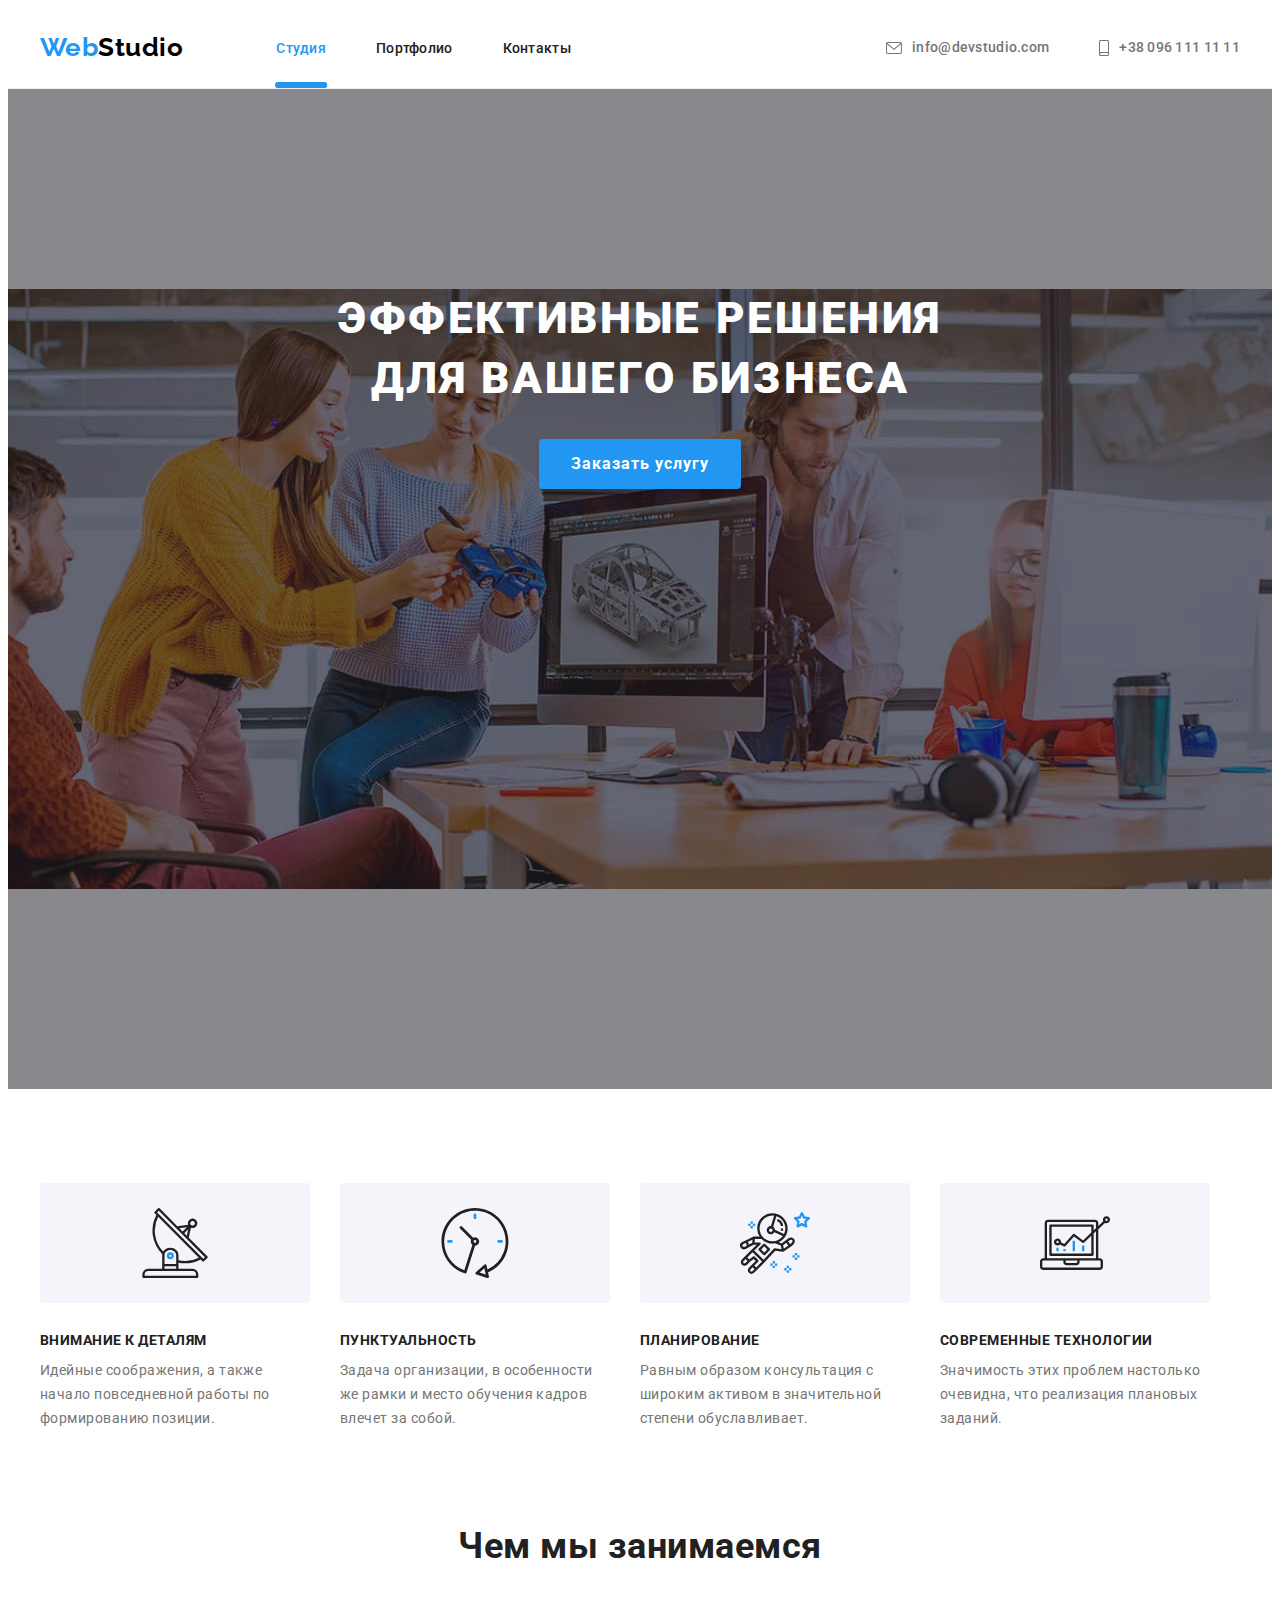
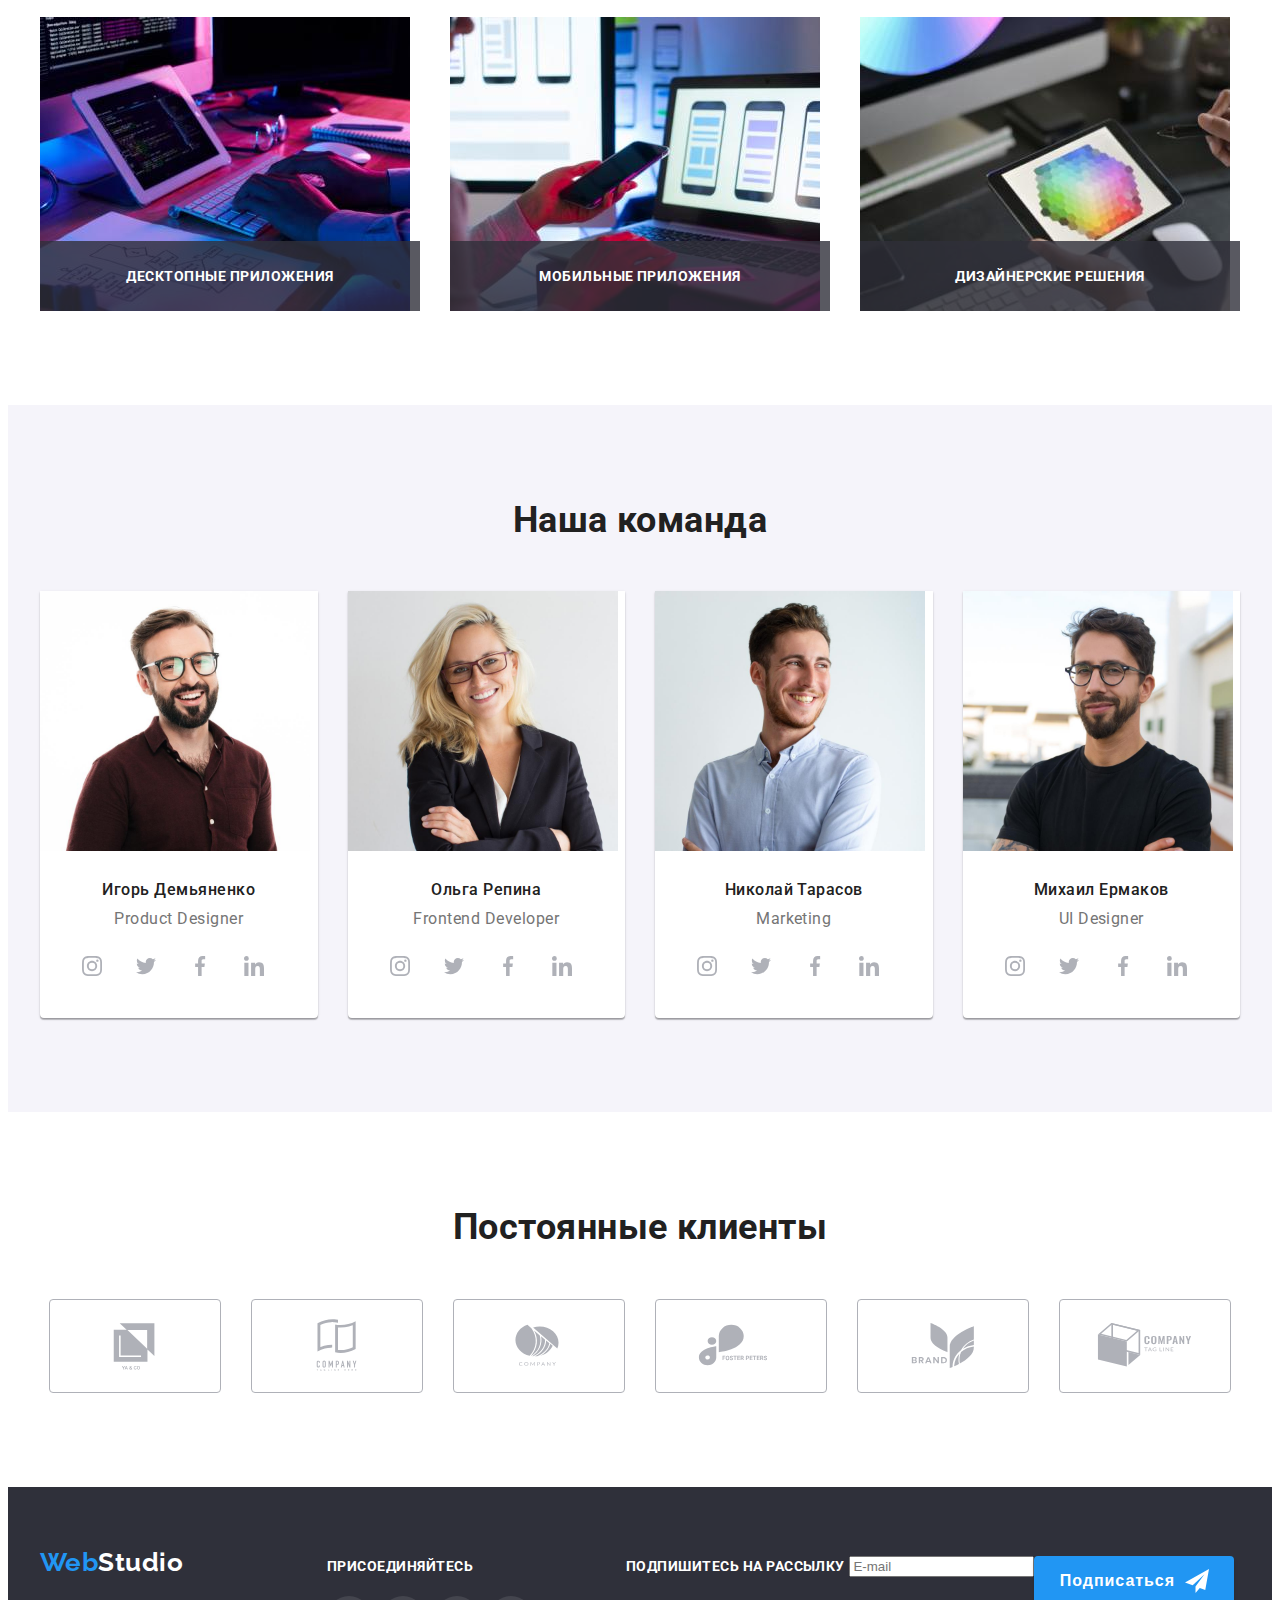
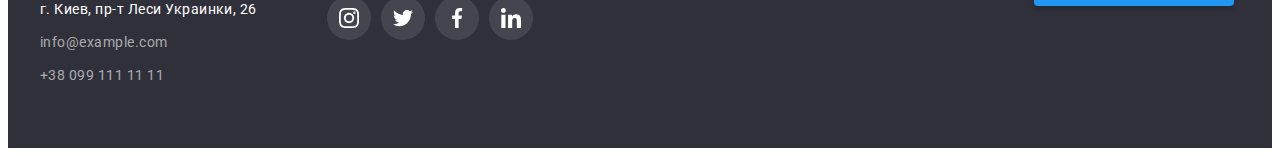
==== index.html @ 96ee3c8e "add mailing form" ====
<!DOCTYPE html>
<html lang="ru">

<head class="hearde">
    <meta charset="UTF-8">
    <meta http-equiv="X-UA-Compatible" content="IE=edge">
    <meta name="viewport" content="width=device-width, initial-scale=1.0">
    <title>WebStudio</title>
    <link rel="preconnect" href="https://fonts.gstatic.com">
    <link href="https://fonts.googleapis.com/css2?family=Raleway:wght@700&family=Roboto:wght@400;500;700;900&display=swap"
          rel="stylesheet">
    <link rel="stylesheet" href="https://cdnjs.cloudflare.com/ajax/libs/modern-normalize/1.0.0/modern-normalize.min.css"
          integrity="sha512-ISS7cAi1PEhQ8jnbJpJZMd29NlhNj4AWYyLOSp2CE/CsHxTCu+r+t0D2yoJudVrd0/8fTVPUVDzY5Tvli75u/g=="
          crossorigin="anonymous" referrerpolicy="no-referrer" />
    <link rel="stylesheet" href="./css/style.css">
</head>

<body>
    <!--Шапка сайта-->
    <header class="header">
      <div class="conteiner nav">
        <a class="logo" href="/">Web<span class="logo-header">Studio</span></a>
        <!--Навигация по сайту-->
        <nav class="navigation">
          <ul class="navigation-list pointkiller">
            <li class="item"><a href="" class="navigation-link active-page">Студия</a></li>
            <li class="item"><a href="./portfolio.html" class="navigation-link">Портфолио</a></li>
            <li class="item"><a href="" class="navigation-link">Контакты</a></li>
          </ul>
        </nav>
        <ul class="contacts pointkiller">
          <li class="item">
            <a class="contacts-link" href="mailto:info@devstudio.com" >
              <svg width="16" height="12" class="icon">
                <use href=./images/icons.svg#icon-envelope></use>
              </svg>
              info@devstudio.com
            </a>
          </li>
          <li class="item">
            <a class="contacts-link" href="tel:+380961111111">
              <svg width="10" height="16" class="icon">
                <use href=./images/icons.svg#icon-smartphone></use>
              </svg>
              +38 096 111 11 11
            </a>
          </li>
        </ul>
      </div>
    </header>
    <!--Контент-->
    <main>
        <!--Секция Герой-->
        <section class="hero">
          <h1 class="hero-title">Эффективные решения <br> для вашего бизнеса</h1>
          <button class="hero-button" type="button" data-modal-open>Заказать услугу</button>
        </section>
        <!--Секция Преимущества-->
        <section class="section">
            <!-- <h2>Наши преимущества</h2> -->
          <div class="conteiner">
            <ul class="feature pointkiller">
              <li class="item ">
                <div class="feature-icon">
                  <svg width="70" height="70">
                    <use href=./images/icons.svg#icon-antenna></use>
                  </svg>
                </div>
                <h3 class="feature-title">Внимание к деталям</h3>
                <p class="feature-description">Идейные соображения, а также начало повседневной работы по формированию позиции.</p>
              </li>
              <li class="item">
                <div class="feature-icon">
                  <svg width="70" height="70">
                    <use href=./images/icons.svg#icon-clock></use>
                  </svg>
                </div>
                <h3 class="feature-title">Пунктуальность</h3>
                <p class="feature-description">Задача организации, в особенности же рамки и место обучения кадров влечет за собой.</p>
              </li>
              <li class="item">
                <div class="feature-icon">
                  <svg width="70" height="70">
                    <use href=./images/icons.svg#icon-astronaut></use>
                  </svg>
                </div>
                <h3 class="feature-title">Планирование</h3>
                <p class="feature-description">Равным образом консультация с широким активом в значительной степени обуславливает.</p>
              </li>
              <li class="item">
                <div class="feature-icon">
                  <svg width="70" height="70">
                    <use href=./images/icons.svg#icon-diagram></use>
                  </svg>
                </div>
                <h3 class="feature-title">Современные технологии</h3>
                <p class="feature-description">Значимость этих проблем настолько очевидна, что реализация плановых заданий.</p>
              </li>
            </ul>
        <!--Секция Чем мы занимаемся-->
            <h2 class="section-title">Чем мы занимаемся</h2>
            <ul class="work pointkiller">
              <li class="item">
                <img class="work-img" src="./images/box1.jpg" alt="Изображение ноутбука с макетами"
                width="370" height="294">
                <p class="work-description">Десктопные приложения</p>
              </li>
              <li class="item">
                <img class="work-img"  src="./images/box2.jpg" alt="Изображение ноутбука с макетами"
                width="370" height="294">
                <p class="work-description">Мобильные приложения</p>
              </li>
              <li class="item">
                <img  class="work-img" src="./images/box3.jpg" alt="Изображение планшета с цветовой диаграммой"
                width="370" height="294">
                <p class="work-description">Дизайнерские решения</p> 
              </li>
            </ul>
          </div>
        </section>
        <!--Секция Наша команда-->
        <section class="section secondary">
          <div class="conteiner">
            <h2 class="section-title">Наша команда</h2>
            <ul class="team pointkiller">
              <li class="card">
                <img class="team-img" src="./images/tm1.jpg" alt="Фото Игоря Демьяненко" width="270" height="260">
                <div class="team-box">
                  <h3 class="team-title">Игорь Демьяненко</h3>
                  <p class="team-description">Product Designer</p>
                  <ul class="team-social pointkiller">
                    <li class="social">
                      <a href="" class="link" >
                        <svg width="20" height="20" class="icon" >
                          <use href=./images/icons.svg#icon-instagram></use>
                        </svg>
                      </a>
                    </li>
                    <li class="social">
                      <a href="" class="link">
                        <svg width="20" height="20" class="icon" >
                          <use href=./images/icons.svg#icon-twitter></use>
                        </svg>
                      </a>
                    </li>
                    <li class="social">
                      <a href="" class="link">
                        <svg width="20" height="20" class="icon" >
                          <use href=./images/icons.svg#icon-facebook></use>
                        </svg>
                      </a>
                    </li>
                    <li class="social">
                      <a href="" class="link">
                        <svg width="20" height="20" class="icon" >
                          <use href=./images/icons.svg#icon-linkedin></use>
                        </svg>
                      </a>
                    </li>
                  </ul>
                </div>
              </li>
              <li class="card">
                <img class="team-img" src="./images/tm2.jpg" alt="Фото Ольги Репиной" width="270" height="260">
                  <div class="team-box">
                    <h3 class="team-title">Ольга Репина</h3>
                    <p class="team-description">Frontend Developer</p>
                    <ul class="team-social pointkiller">
                      <li class="social">
                        <a href="" class="link">
                          <svg width="20" height="20" class="icon">
                            <use href=./images/icons.svg#icon-instagram></use>
                          </svg>
                        </a>
                      </li>
                      <li class="social">
                        <a href="" class="link">
                          <svg width="20" height="20" class="icon">
                            <use href=./images/icons.svg#icon-twitter></use>
                          </svg>
                        </a>
                      </li>
                      <li class="social">
                        <a href="" class="link">
                          <svg width="20" height="20" class="icon">
                            <use href=./images/icons.svg#icon-facebook></use>
                          </svg>
                        </a>
                      </li>
                      <li class="social">
                        <a href="" class="link">
                          <svg width="20" height="20" class="icon">
                            <use href=./images/icons.svg#icon-linkedin></use>
                          </svg>
                        </a>
                      </li>
                    </ul>
                  </div>
              </li>
              <li class="card">
                    <img class="team-img" src="./images/tm3.jpg" alt="Фото Николая Тарасова" width="270" height="260">
                    <div class="team-box">
                      <h3 class="team-title">Николай Тарасов</h3>
                      <p class="team-description">Marketing</p>
                      <ul class="team-social pointkiller">
                        <li class="social">
                          <a href="" class="link">
                            <svg width="20" height="20" class="icon">
                              <use href=./images/icons.svg#icon-instagram></use>
                            </svg>
                          </a>
                        </li>
                        <li class="social">
                          <a href="" class="link">
                            <svg width="20" height="20" class="icon">
                              <use href=./images/icons.svg#icon-twitter></use>
                            </svg>
                          </a>
                        </li>
                        <li class="social">
                          <a href="" class="link">
                            <svg width="20" height="20" class="icon">
                              <use href=./images/icons.svg#icon-facebook></use>
                            </svg>
                          </a>
                        </li>
                        <li class="social">
                            <a href="" class="link">
                              <svg width="20" height="20" class="icon">
                                <use href=./images/icons.svg#icon-linkedin></use>
                              </svg>
                            </a>
                        </li>
                      </ul>
                    </div>
              </li>
              <li class="card">
                        <img class="team-img" src="./images/tm4.jpg" alt="Фото Михаила Ермакова" width="270" height="260">
                        <div class="team-box">
                          <h3 class="team-title">Михаил Ермаков</h3>
                          <p class="team-description">UI Designer</p>
                        <ul class="team-social pointkiller">
                          <li class="social">
                            <a href="" class="link">
                              <svg width="20" height="20" class="icon">
                                <use href=./images/icons.svg#icon-instagram></use>
                              </svg>
                            </a>
                          </li>
                          <li class="social">
                            <a href="" class="link">
                              <svg width="20" height="20" class="icon">
                                <use href=./images/icons.svg#icon-twitter></use>
                              </svg>
                            </a>
                          </li>
                          <li class="social">
                            <a href="" class="link">
                              <svg width="20" height="20" class="icon">
                                <use href=./images/icons.svg#icon-facebook></use>
                              </svg>
                            </a>
                          </li>
                          <li class="social">
                            <a href="" class="link">
                              <svg width="20" height="20" class="icon">
                                <use href=./images/icons.svg#icon-linkedin></use>
                              </svg>
                            </a>
                          </li>
                        </ul>
                    </div>
              </li>
            </ul>
          </div>
        </section>
        <!--Секция Постоянные клиенты-->
        <section class="section" >
          <div class="conteiner">
            <h2 class="section-title">Постоянные клиенты</h2>
              <ul class="clients pointkiller">
                <li class="item">
                  <a href="" class="clients-link">
                    <svg width="106" height="60" class="icon">
                      <use href=./images/icons.svg#icon-Client1></use>
                    </svg>
                  </a>
                </li>
                <li class="item">
                  <a href="" class="clients-link">
                    <svg width="106" height="60" class="icon">
                      <use href=./images/icons.svg#icon-Client2></use>
                    </svg>
                  </a>
                </li>
                <li class="item">
                  <a href="" class="clients-link">
                    <svg width="106" height="60" class="icon">
                      <use href=./images/icons.svg#icon-Client3></use>
                    </svg>
                  </a>
                </li>
                <li class="item">
                  <a href="" class="clients-link">
                    <svg width="106" height="60" class="icon">
                      <use href=./images/icons.svg#icon-Client4></use>
                    </svg>
                  </a>
                </li>
                <li class="item">
                  <a href="" class="clients-link">
                    <svg width="106" height="60" class="icon">
                      <use href=./images/icons.svg#icon-Client5></use>
                    </svg>
                  </a>
                </li>
                <li class="item">
                  <a href="" class="clients-link">
                    <svg width="106" height="60" class="icon">
                      <use href=./images/icons.svg#icon-Client6></use>
                    </svg>
                  </a>
                </li>
              </ul>
          </div>
        </section>
    </main>
    <!--Подвал-->
    <footer class="footer">
      <div class="conteiner box">
        <div class="address-box">
          <a class="logo bottom pointkiller" href="/">Web<span class="logo-footer">Studio</span></a>
          <address class="address">
              <p class="address-text">г. Киев, пр-т Леси Украинки, 26</p>
              <ul class="address-list pointkiller">
                  <li><a href="mailto:info@example.com" class="address-link">info@example.com</a></li>
                  <li><a href="tel:+380991111111" class="address-link">+38 099 111 11 11</a></li>
              </ul>
          </address>
        </div>
        <div class="join-box">
          <h2 class="join">Присоединяйтесь</h2>
          <ul class="join-list pointkiller">
            <li class="join-social">
              <a href="" class="link">
                <svg width="20" height="20" class="icon">
                  <use href=./images/icons.svg#icon-instagram></use>
                </svg>
              </a>
            </li>
            <li class="join-social">
              <a href="" class="link">
                <svg width="20" height="20" class="icon">
                  <use href=./images/icons.svg#icon-twitter></use>
                </svg>
              </a>
            </li>
            <li class="join-social">
              <a href="" class="link">
                <svg width="20" height="20" class="icon">
                  <use href=./images/icons.svg#icon-facebook></use>
                </svg>
              </a>
            </li>
            <li class="join-social">
              <a href="" class="link">
                <svg width="20" height="20" class="icon">
                  <use href=./images/icons.svg#icon-linkedin></use>
                </svg>
              </a>
            </li>
          </ul>
        </div>
        <div class="sign-box">
          <form name="mailing-form">
            <label for="mailing-form" class="sign">Подпишитесь на рассылку</label>
            <input type="email" name="email" placeholder="E-mail" id="mailing-form">
          </form>
          <button class="sign-button" type="submit">
            Подписаться
            <svg width="24" height="24" class="icon">
              <use href=./images/icons.svg#icon-send></use>
            </svg>
          </button>
        </div>
      
      </div>
    </footer>
<!--Модальное окно-->
  <div class="backdrop is-hidden" data-modal>
    <div class="modal">
      <button class="btn-close" type="button" data-modal-close>
        <svg width="18" height="18" class="icon">
          <use href=./images/icons.svg#icon-close></use>
        </svg>
      </button>
      <button class="btn-submit" type="button" data-modal-explosion>
        explosion
      </button>
    </div>67
  </div>
  <script src="./js/modal.js"></script>
</body>
</html>
---- css/style.css ----
:root {
  --primary-text-color: #757575;
  --secondary-text-color: #212121;
  --accent-text-color: #2196f3;
  --link-text-color: rgba(255, 255, 255, 0.6);
  --black-text-color: #000000;
  --white-text-color: #ffffff;
  --bg-section-color: #f5f4fa;

  --bg-button-color: #f5f4fa;
  --bg-hero-button-color: #188ce8;
  --active-bg-button-color: #2196f3;

  --icon-color: #afb1b8;
}

body {
  background-color: var(--white-text-color);
  color: var(--primary-text-color);
  font-family: Roboto, sans-serif;
  letter-spacing: 0.03em;
}
.pointkiller {
  list-style: none;
  margin: 0;
  padding: 0;
}
.conteiner {
  width: 1200px;
  margin-left: auto;
  margin-right: auto;

  padding-left: 15px;
  padding-right: 15px;

  /* outline: 2px solid tomato; */
}
/*ШАПКА*/
/*стилизация логотипа*/
.header {
  border-bottom: 1px solid #ececec;
}
.conteiner.nav {
  display: flex;
  align-items: center;
  padding-left: 15px;
  padding-right: 15px;
}
.logo {
  font-family: Raleway, sans-serif;
  font-weight: 700;
  font-size: 26px;
  line-height: 1.2;
  letter-spacing: inherit;
  color: var(--accent-text-color);
  text-decoration: none;
}
.logo-header {
  color: var(--black-text-color);
}
.logo-footer {
  color: var(--white-text-color);
}
/*стилизация меню навигации*/
.navigation-list {
  display: flex;
  margin-left: 93px;
}
.navigation-list .item:not(:last-child) {
  margin-right: 50px;
}
.navigation-link {
  position: relative;

  display: block;
  padding-top: 32px;
  padding-bottom: 32px;

  font-weight: 500;
  font-size: 14px;
  line-height: 1.143;
  letter-spacing: 0.02em;
  color: var(--secondary-text-color);

  transition-property: color;
  transition-timing-function: cubic-bezier(0.4, 0, 0.2, 1);
  transition-duration: 250ms;
}
.navigation-link.active-page {
  color: var(--accent-text-color);
}
.navigation-link.active-page:after {
  position: absolute;
  bottom: 0;
  left: 50%;
  height: 4px;
  transform: translatex(-50%);
  width: 100%;

  content: '';
  border: 1px solid var(--accent-text-color);
  border-radius: 2px;
  background-color: var(--accent-text-color);
}
.navigation-link {
  text-decoration: none;
}
.navigation-link:hover,
.navigation-link:focus {
  color: var(--accent-text-color);
}
/*стилизация контактных ссылок*/
.contacts {
  display: flex;
  margin-left: auto;

  font-weight: 500;
  font-size: 14px;
  line-height: 1.14;
  letter-spacing: 0.02em;
  color: var(--primary-text-color);
}
.contacts .item:not(:last-child) {
  margin-right: 50px;
}
.contacts-link {
  display: flex;
  align-items: center;
  justify-content: center;
  padding-top: 32px;
  padding-bottom: 32px;

  color: inherit;
  fill: currentColor;
  text-decoration: none;

  transition-property: color, fill;
  transition-timing-function: cubic-bezier(0.4, 0, 0.2, 1);
  transition-duration: 250ms;
}
.contacts-link:hover,
.contacts-link:focus {
  color: var(--accent-text-color);
  fill: var(--accent-text-color);
}
.contacts-link .icon {
  margin-right: 10px;
}
/*ШАПКА*/

/*СЕКЦИИ ОСНОВНОГО КОНТЕНТА*/
/* секция-герой */
.hero {
  max-width: 1600px;
  height: 600px;
  padding-top: 200px;
  padding-bottom: 200px;
  margin-right: auto;
  margin-left: auto;

  background-image: linear-gradient(rgba(47, 48, 58, 0.4), rgba(47, 48, 58, 0.4)),
    url(../images/herobg.jpg);
  background-color: #c4c4c4;
  text-align: center;
  background-repeat: no-repeat;
  background-position: center;
}
.hero-title {
  margin-top: 0;
  margin-bottom: 30px;

  font-weight: 900;
  font-size: 44px;
  line-height: 1.36;
  letter-spacing: 0.06em;
  text-transform: uppercase;
  color: var(--white-text-color);
}
.hero-button {
  padding: 10px 32px;
  border-radius: 4px;
  border-width: 0;
  border-color: transparent;
  height: 50px;
  min-width: 200px;
  text-align: center;

  font-family: inherit;
  font-weight: 700;
  font-size: 16px;
  line-height: 1.87;
  letter-spacing: 0.06em;
  cursor: pointer;
  background-color: var(--active-bg-button-color);
  color: var(--white-text-color);
  box-shadow: 0px 4px 4px rgba(0, 0, 0, 0.15);

  transition-property: background-color, box-shadow;
  transition-timing-function: cubic-bezier(0.4, 0, 0.2, 1);
  transition-duration: 250ms;
}
.hero-button:hover,
.hero-button:focus {
  background-color: var(--bg-hero-button-color);
}
/* секции основных разделов */
.section {
  padding-top: 94px;
  padding-bottom: 94px;
  color: var(--primary-text-color);
}
.section-title {
  margin-top: 0;
  margin-bottom: 50px;
  text-align: center;

  font-size: 36px;
  line-height: 1.17;
  color: var(--secondary-text-color);
}
/*преимущества*/
.feature {
  display: flex;
  margin-bottom: 94px;

  color: var(--primary-text-color);
  font-size: 14px;
  line-height: 1.71;
}
.feature .item {
  flex-basis: 270px;
}
.feature-icon {
  display: flex;
  margin-bottom: 30px;
  height: 120px;
  width: 270px;
  justify-content: center;
  align-items: center;
  border-radius: 4px;

  background-color: var(--bg-section-color);
}

.feature .item:not(:last-child) {
  margin-right: 30px;
}
.feature-title {
  margin-top: 0;
  margin-bottom: 10px;

  font-size: 14px;
  line-height: 1.14;
  text-transform: uppercase;
  color: var(--secondary-text-color);
}
.feature-description {
  margin: 0;
}
/*Чем мы занимаемся*/
.work {
  display: flex;
}
.work .item {
  position: relative;
  flex-basis: calc((100% - 30px * 2) / 3);
}
.work .item:not(:last-child) {
  margin-right: 30px;
}
.work-img {
  display: block;
}
.work-description {
  position: absolute;
  height: 70px;
  width: 100%;
  bottom: 0;
  margin: 0;
  display: flex;
  justify-content: center;
  align-items: center;

  font-size: 14px;
  font-weight: 700;
  line-height: 1.143;
  text-transform: uppercase;
  color: var(--white-text-color);
  background-color: rgba(47, 48, 58, 0.8);
}
/*Наша команда*/
.secondary {
  background-color: var(--bg-section-color);
}
.team {
  display: flex;
}
.card {
  flex-basis: calc((100% - 30px * 3) / 4);
  border-radius: 0 0 4px 4px;
  box-shadow: 0px 1px 3px rgba(0, 0, 0, 0.12), 0px 1px 1px rgba(0, 0, 0, 0.14),
    0px 2px 1px rgba(0, 0, 0, 0.2);

  text-align: center;

  background-color: #ffffff;
}
.card:not(:last-child) {
  margin-right: 30px;
}
.team-social {
  display: flex;
  align-items: center;
}

.social .link {
  display: flex;
  display: inline-flex;
  width: 44px;
  height: 44px;
  border-radius: 50%;
  align-items: center;
  justify-content: center;
  fill: var(--icon-color);

  transition-property: fill, background-color, box-shadow;
  transition-timing-function: cubic-bezier(0.4, 0, 0.2, 1);
  transition-duration: 250ms;
}

.social .link:hover {
  fill: var(--white-text-color);
  background-color: var(--accent-text-color);
  box-shadow: 0px 4px 4px rgba(0, 0, 0, 0.25);
}

.social:not(:last-child) {
  margin-right: 10px;
}
.team-link {
  text-decoration: none;
}
.team-img {
  display: block;
}
.team-box {
  padding: 30px;
}
.team-title {
  margin-top: 0;
  margin-bottom: 10px;

  font-weight: 500;
  font-size: 16px;
  line-height: 1.17;
  color: var(--secondary-text-color);
}
.team-description {
  margin-top: 0;
  margin-bottom: 16px;

  font-size: 16px;
  line-height: 1.17;
  color: var(--primary-text-color);
}
.clients {
  display: flex;
  justify-content: center;
}
.clients .item:not(:last-child) {
  margin-right: 30px;
}
.clients-link {
  display: flex;
  height: 92px;
  width: 170px;
  justify-content: center;
  align-items: center;
  border: 1px solid #afb1b8;
  border-radius: 4px;

  fill: var(--icon-color);

  transition-property: fill, border-color;
  transition-timing-function: cubic-bezier(0.4, 0, 0.2, 1);
  transition-duration: 250ms;
}
.clients-link:hover,
.clients-link:focus {
  cursor: pointer;
  fill: var(--accent-text-color);
  border-color: var(--accent-text-color);
}

/*СЕКЦИИ ОСНОВНОГО КОНТЕНТА*/

/*-----------------------------------------------*/

/*СТРАНИЦА ПОРТФОЛИО*/
/* кнопки навигации */
.button {
  padding: 6px 22px;
  border-radius: 4px;
  border-width: 0;
  border-color: transparent;

  font-family: inherit;
  font-weight: 500;
  font-size: 16px;
  line-height: 1.62;
  letter-spacing: inherit;
  background-color: var(--bg-section-color);
  color: var(--secondary-text-color);

  transition-property: background-color, box-shadow, color;
  transition-timing-function: cubic-bezier(0.4, 0, 0.2, 1);
  transition-duration: 250ms;
}
.button:hover,
.button:focus {
  cursor: pointer;

  background-color: var(--active-bg-button-color);
  color: var(--white-text-color);

  box-shadow: 0px 4px 4px rgba(0, 0, 0, 0.25);
}
.filter-list {
  display: flex;
  justify-content: center;
  margin-bottom: 50px;
}
.filter-list .item:not(:last-child) {
  margin-right: 8px;
}
/* секция работ */
.examples {
  display: flex;
  flex-wrap: wrap;
}
.examples .item {
  flex-basis: calc((100% - 30px * 2) / 3);

  transition-property: box-shadow;
  transition-timing-function: cubic-bezier(0.4, 0, 0.2, 1);
  transition-duration: 250ms;
}
.examples-link {
  display: block;
  text-decoration: none;
}
.examples-link:hover,
.examples-link:focus {
  box-shadow: 0px 4px 4px rgba(0, 0, 0, 0.25);
}
.examples-bgbox {
  position: relative;
  overflow: hidden;
}
.examples-overlay {
  position: absolute;
  top: 0%;
  height: 100%;
  width: 100%;

  background-color: rgba(33, 150, 243, 0.9);
  transform: translateY(100%);
  overflow: hidden;

  transition-timing-function: cubic-bezier(0.4, 0, 0.2, 1);
  transition-duration: 250ms;
}
.overlay-text {
  display: flex;
  justify-content: center;
  align-items: flex-start;

  height: 100%;
  width: 100%;
  padding: 63px 24px;
  margin: 0;

  font-size: 18px;
  line-height: 1.56;
  color: var(--white-text-color);

  overflow: auto;
}

.examples .item:not(:nth-child(3n)) {
  margin-right: 30px;
}
.examples .item:not(:nth-last-child(-n + 3)) {
  margin-bottom: 30px;
}

.examples-link:hover .examples-overlay,
.examples-link:focus .examples-overlay {
  transform: translateY(0);
}
.examples-img {
  display: block;
}
.examples-box {
  padding: 20px;
  border-bottom: 1px solid var(--bg-section-color);
  border-left: 1px solid var(--bg-section-color);
  border-right: 1px solid var(--bg-section-color);
}
.examples-title {
  margin-top: 0;
  margin-bottom: 4px;

  font-size: 18px;
  line-height: 2;
  letter-spacing: 0.06em;
  color: var(--secondary-text-color);
}
.examples-description {
  margin: 0;
  font-size: 16px;
  line-height: 1.87;
  color: var(--primary-text-color);
}

/*СТРАНИЦА ПОРТФОЛИО*/
/*-----------------------------------------------*/
/*модальное окно*/

/*rrrrrrrrrrrrrrrrrrrrrrrrrrrrrrrr*/
.backdrop {
  position: fixed;
  top: 0;
  left: 0;
  width: 100%;
  height: 100%;
  background-color: rgba(0, 0, 0, 0.2);
  opacity: 1;
  transition: opacity 800ms cubic-bezier(0.4, 0, 0.2, 1);
}
.backdrop.is-hidden {
  opacity: 0;
  pointer-events: none;
}

.modal {
  position: absolute;
  top: 50%;
  left: 50%;
  height: 581px;
  width: 528px;

  background-color: #ffffff;
  border-radius: 4px;
  box-shadow: 0px 4px 4px rgba(0, 0, 0, 0.25);

  transform: translate(-50%, -50%) scale(1) rotate(360deg);
  transition: transform 700ms cubic-bezier(0.4, 0, 0.2, 1);
}

.backdrop.is-hidden .modal {
  transform: translate(-50%, -50%) scale(1.3);
}
.btn-close {
  position: absolute;
  top: 8px;
  right: 8px;

  display: flex;
  justify-content: center;
  align-items: center;
  padding: 0%;

  height: 30px;
  width: 30px;
  border: 1px solid rgba(0, 0, 0, 0.1);
  border-radius: 50%;
  fill: #000000;
  background-color: inherit;
}
/*rrrrrrrrrrrrrrrrrrrrrrrrrrrrrrrr*/
.backdrop.is-explosion {
  opacity: 0;
  pointer-events: none;
}
.backdrop.is-explosion .modal {
  transform: translate(-50%, -50%) scale(0.01);
}
/* .btn-close .icon {
  fill: #000000;
} */
.btn-close:hover,
.btn-close:focus {
  cursor: pointer;
  fill: var(--accent-text-color);
}

/*-----------------------------------------------*/
/*Футер*/
.footer {
  /*временно для видимости белого текста*/
  padding-top: 60px;
  padding-bottom: 60px;
  background-color: #2f303a;
}
.box {
  display: flex;
  align-items: baseline;
}
.address-box {
  margin-right: 70px;
}

.logo.bottom {
  display: inline-block;
  margin-bottom: 20px;
}

.address-text {
  margin-top: 0;
  margin-bottom: 9px;

  font-style: normal;
  font-size: 14px;
  line-height: 1.71;
  color: var(--white-text-color);
}
.address-list li:not(:last-child) {
  margin-bottom: 9px;
}
.address-link {
  font-style: normal;
  font-size: 14px;
  line-height: 1.71;
  color: var(--link-text-color);
  text-decoration: none;
}
.address-link:hover,
.address-link:focus {
  color: var(--accent-text-color);
}
.join-box {
  margin-right: 93px;
}
.join {
  margin-top: 0;
  margin-bottom: 20px;

  font-weight: 700;
  font-size: 14px;
  line-height: 1.41;
  color: var(--white-text-color);
  text-decoration: none;
  text-transform: uppercase;
}
.join-list {
  display: flex;
}
.join-social .link {
  display: flex;
  display: inline-flex;
  width: 44px;
  height: 44px;
  border-radius: 50%;

  background-color: rgba(255, 255, 255, 0.1);
  align-items: center;
  justify-content: center;
  fill: var(--white-text-color);

  transition-property: background-color;
  transition-timing-function: cubic-bezier(0.4, 0, 0.2, 1);
  transition-duration: 250ms;
}
.join-social:not(:last-child) {
  margin-right: 10px;
}
.join-social .link:hover,
.join-social .link:focus {
  border-radius: 50%;
  background-color: var(--accent-text-color);
  cursor: pointer;
}
.sign-box {
  display: inline-flex;
}
.sign {
  display: inline-block;
  margin-top: 0;
  margin-bottom: 20px;

  font-weight: 700;
  font-size: 14px;
  line-height: 1.41;
  color: var(--white-text-color);
  text-decoration: none;
  text-transform: uppercase;
}
.sign-button {
  height: 50px;
  min-width: 200px;
  padding: 10px;
  display: inline-flex;
  justify-content: center;
  align-items: center;

  font-size: 16px;
  font-weight: 700;
  line-height: 1.87;
  letter-spacing: 0.06em;
  cursor: pointer;
  color: var(--white-text-color);

  background-color: var(--active-bg-button-color);
  border-color: transparent;
  border-radius: 4px;
  box-shadow: 0px 4px 4px rgba(0, 0, 0, 0.15);
}
.sign-button .icon {
  margin-left: 10px;
  fill: var(--white-text-color);
}
/*Футер*/
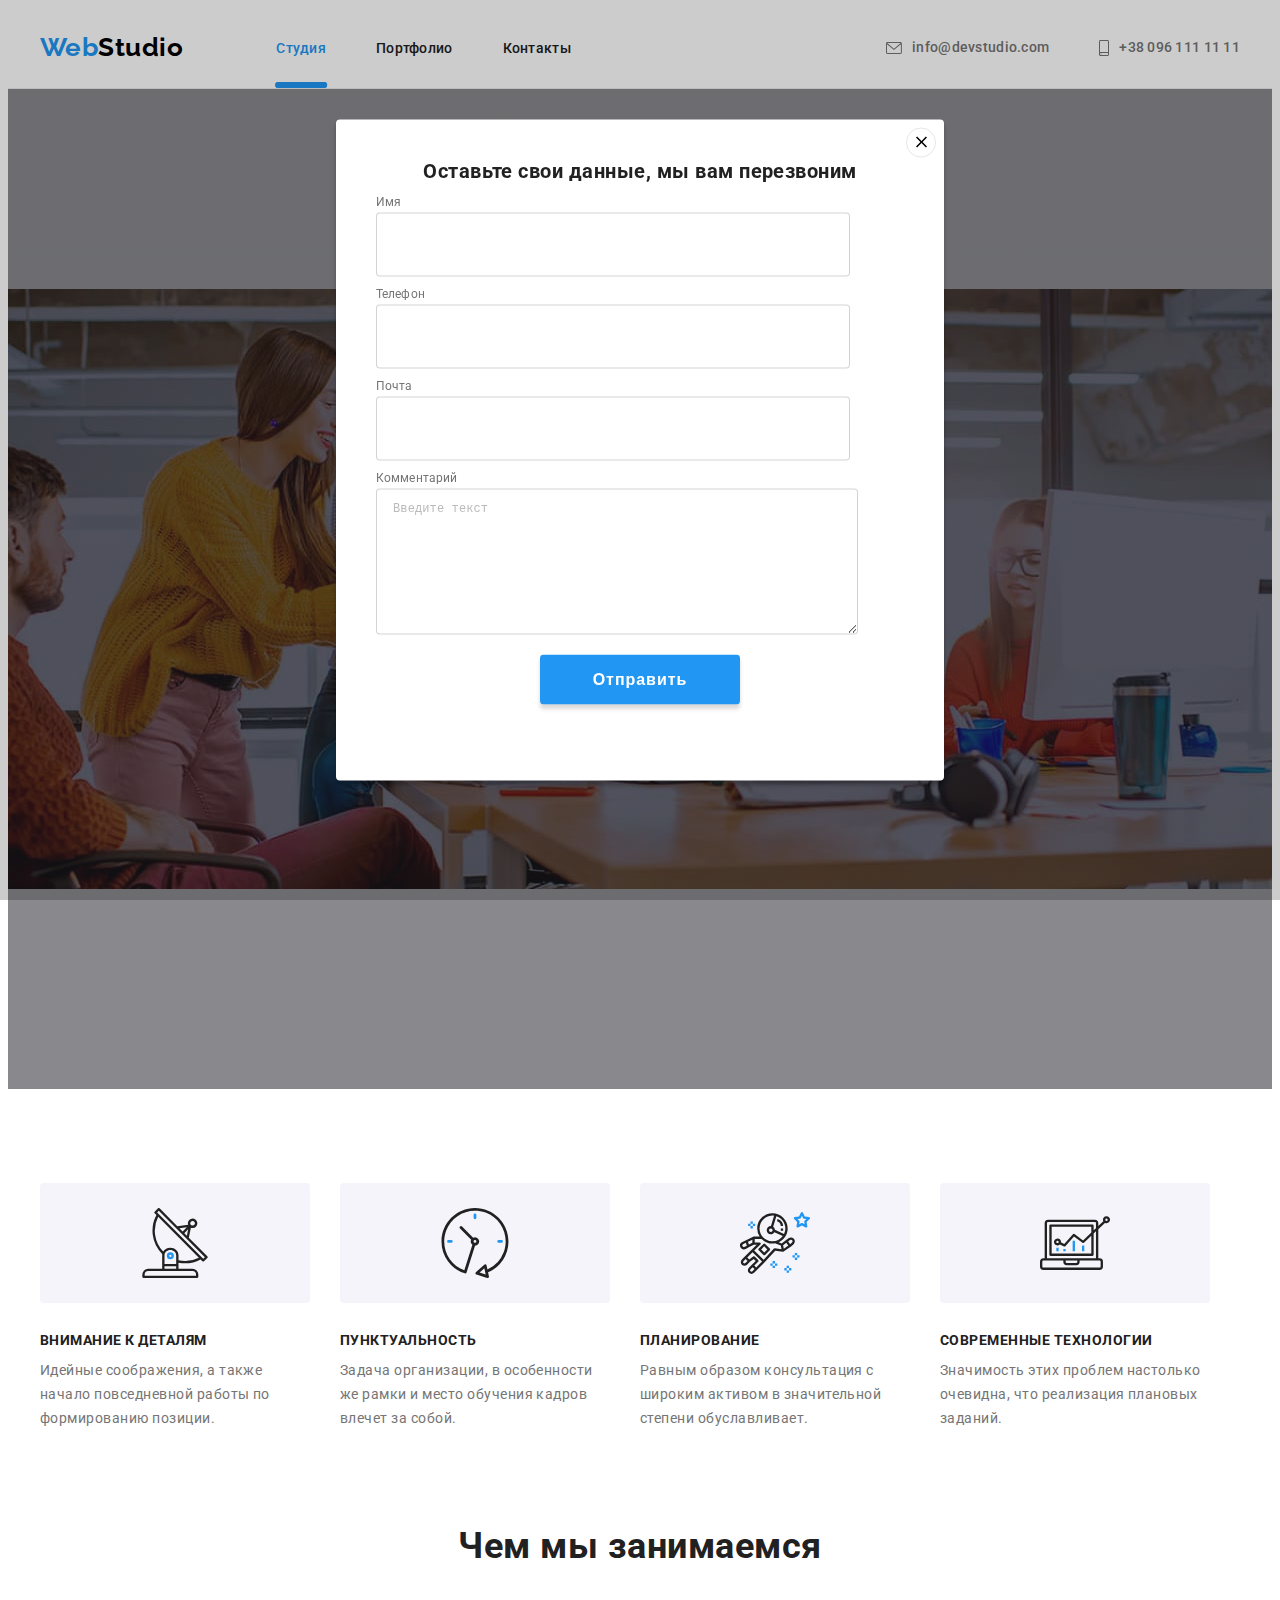
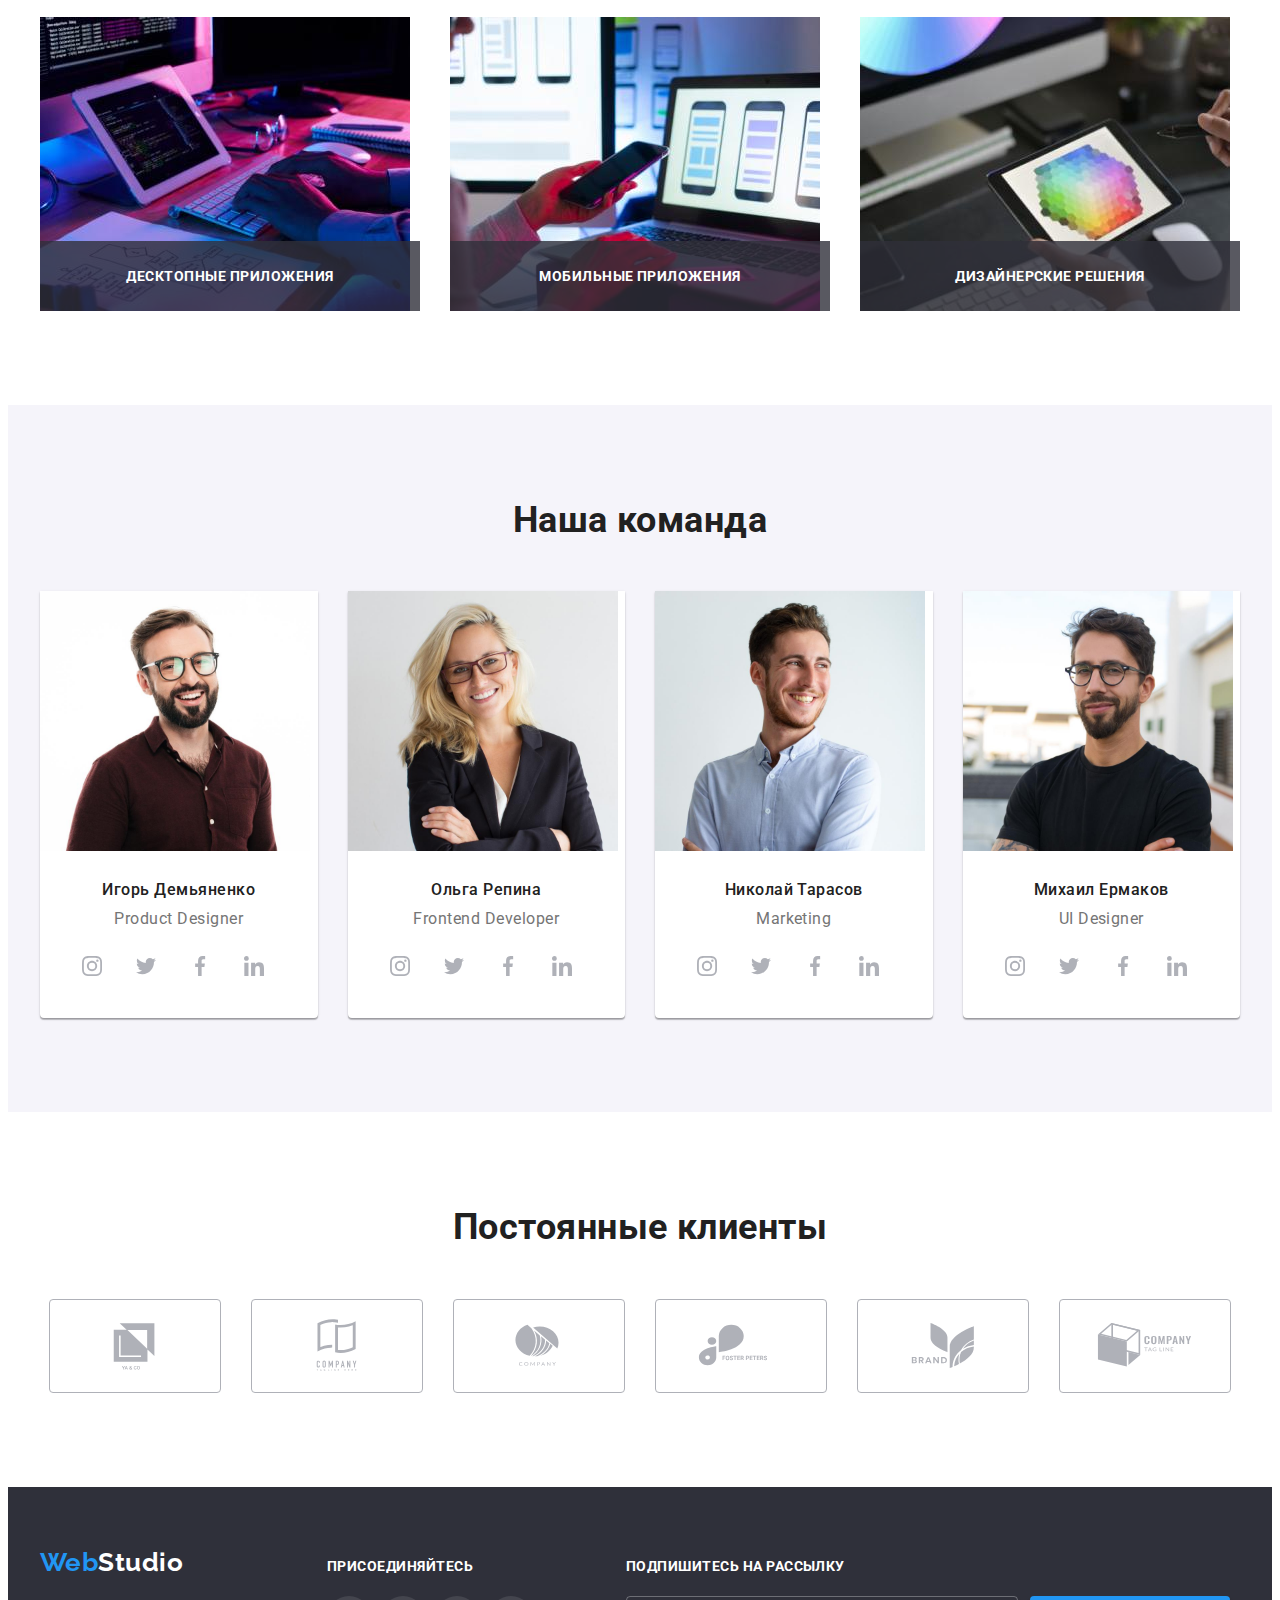
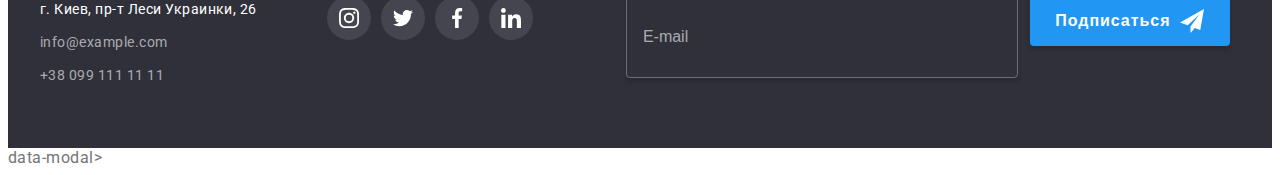
==== commit 3e3336a2: "add form style" ====
--- a/index.html
+++ b/index.html
@@ -371,33 +371,55 @@
             </li>
           </ul>
         </div>
+
         <div class="sign-box">
-          <form name="mailing-form">
-            <label for="mailing-form" class="sign">Подпишитесь на рассылку</label>
-            <input type="email" name="email" placeholder="E-mail" id="mailing-form">
+          <b class="sign">Подпишитесь на рассылку</b>
+          <form class="mailing-form" name="mailing-form">
+            <label class="mailing-title">
+              <input  class="mailing-input" type="email" name="email" placeholder="E-mail">
+            </label>
+            <button class="sign-button" type="submit">
+              Подписаться
+              <svg width="24" height="24" class="icon">
+                <use href=./images/icons.svg#icon-send></use>
+              </svg>
+            </button>
           </form>
-          <button class="sign-button" type="submit">
-            Подписаться
-            <svg width="24" height="24" class="icon">
-              <use href=./images/icons.svg#icon-send></use>
-            </svg>
-          </button>
         </div>
       
       </div>
     </footer>
-<!--Модальное окно-->
-  <div class="backdrop is-hidden" data-modal>
+<!--Модальное окно is-hidden-->
+  <div class="backdrop "></div> data-modal>
     <div class="modal">
-      <button class="btn-close" type="button" data-modal-close>
-        <svg width="18" height="18" class="icon">
-          <use href=./images/icons.svg#icon-close></use>
-        </svg>
-      </button>
-      <button class="btn-submit" type="button" data-modal-explosion>
-        explosion
-      </button>
-    </div>67
+      <form class="request-form" name="request-form">
+        <h2 class="form-title">Оставьте свои данные, мы вам перезвоним</h2>
+        <label class="form-field">
+          <span class="form-label">Имя</span>
+          <input class="form-input" type="text" name="name">
+        </label>
+        <label  class="form-field">
+          <span class="form-label">Телефон</span>
+          <input class="form-input" type="tel" name="tel">
+        </label>
+        <label class="form-field">
+          <span class="form-label">Почта</span>
+          <input class="form-input" type="email" name="email">
+        </label>
+        <label class="form-field">
+          <span class="form-label">Комментарий</span>
+          <textarea class="form-textarea" name="comment" placeholder="Введите текст"></textarea>
+        </label>
+        <div class="submit-box">
+          <button class="btn-submit" type="submit">Отправить</button>
+        </div>
+        <button class="btn-close" type="button" data-modal-close>
+          <svg width="18" height="18" class="icon">
+            <use href=./images/icons.svg#icon-close></use>
+          </svg>
+        </button>
+      </form>
+    </div>
   </div>
   <script src="./js/modal.js"></script>
 </body>
--- a/css/style.css
+++ b/css/style.css
@@ -549,6 +549,8 @@
   left: 50%;
   height: 581px;
   width: 528px;
+  display: block;
+  padding: 40px;
 
   background-color: #ffffff;
   border-radius: 4px;
@@ -559,7 +561,66 @@
 }
 
 .backdrop.is-hidden .modal {
-  transform: translate(-50%, -50%) scale(1.3);
+  transform: translate(-50%, -50%) scale(0.01);
+}
+.request-form {
+}
+.form-title {
+  margin-top: 0;
+  margin-bottom: 12px;
+  text-align: center;
+
+  font-size: 20px;
+  line-height: 1.15;
+  font-weight: 700;
+  color: var(--secondary-text-color);
+}
+.form-field {
+  display: block;
+  margin-bottom: 10px;
+}
+.form-label {
+  display: block;
+  margin-bottom: 4px;
+
+  font-size: 12px;
+  line-height: 1.167;
+  letter-spacing: 0.01em;
+
+  color: var(--primary-text-color);
+}
+.form-input {
+  display: block;
+  height: 40px;
+  width: 448px;
+  padding: 11px 12px;
+
+  border: 1px solid rgba(33, 33, 33, 0.2);
+  border-radius: 4px;
+}
+.form-textarea {
+  display: block;
+  resize: vertical;
+  height: 120px;
+  width: 448px;
+  margin-bottom: 20px;
+  padding: 12px 16px;
+
+  border: 1px solid rgba(33, 33, 33, 0.2);
+  border-radius: 4px;
+}
+.form-textarea::placeholder {
+  font-size: 12px;
+  line-height: 1.167;
+  letter-spacing: 0.01em;
+
+  color: rgba(117, 117, 117, 0.5);
+}
+.submit-box {
+  display: flex;
+  justify-content: center;
+}
+.btn-submit {
 }
 .btn-close {
   position: absolute;
@@ -578,14 +639,7 @@
   fill: #000000;
   background-color: inherit;
 }
-/*rrrrrrrrrrrrrrrrrrrrrrrrrrrrrrrr*/
-.backdrop.is-explosion {
-  opacity: 0;
-  pointer-events: none;
-}
-.backdrop.is-explosion .modal {
-  transform: translate(-50%, -50%) scale(0.01);
-}
+
 /* .btn-close .icon {
   fill: #000000;
 } */
@@ -681,8 +735,13 @@
   background-color: var(--accent-text-color);
   cursor: pointer;
 }
-.sign-box {
-  display: inline-flex;
+
+.mailing-form {
+  display: flex;
+}
+.mailing-title {
+  display: inline-block;
+  margin-right: 12px;
 }
 .sign {
   display: inline-block;
@@ -696,7 +755,22 @@
   text-decoration: none;
   text-transform: uppercase;
 }
-.sign-button {
+.mailing-input {
+  padding: 15px 16px;
+  height: 50px;
+  width: 358px;
+  background-color: transparent;
+  border: 1px solid rgba(255, 255, 255, 0.3);
+  border-radius: 4px;
+  box-shadow: 0px 4px 4px rgba(0, 0, 0, 0.15);
+}
+.mailing-input::placeholder {
+  font-size: 16px;
+  line-height: 1.25;
+  color: #ffffff99;
+}
+.sign-button,
+.btn-submit {
   height: 50px;
   min-width: 200px;
   padding: 10px;
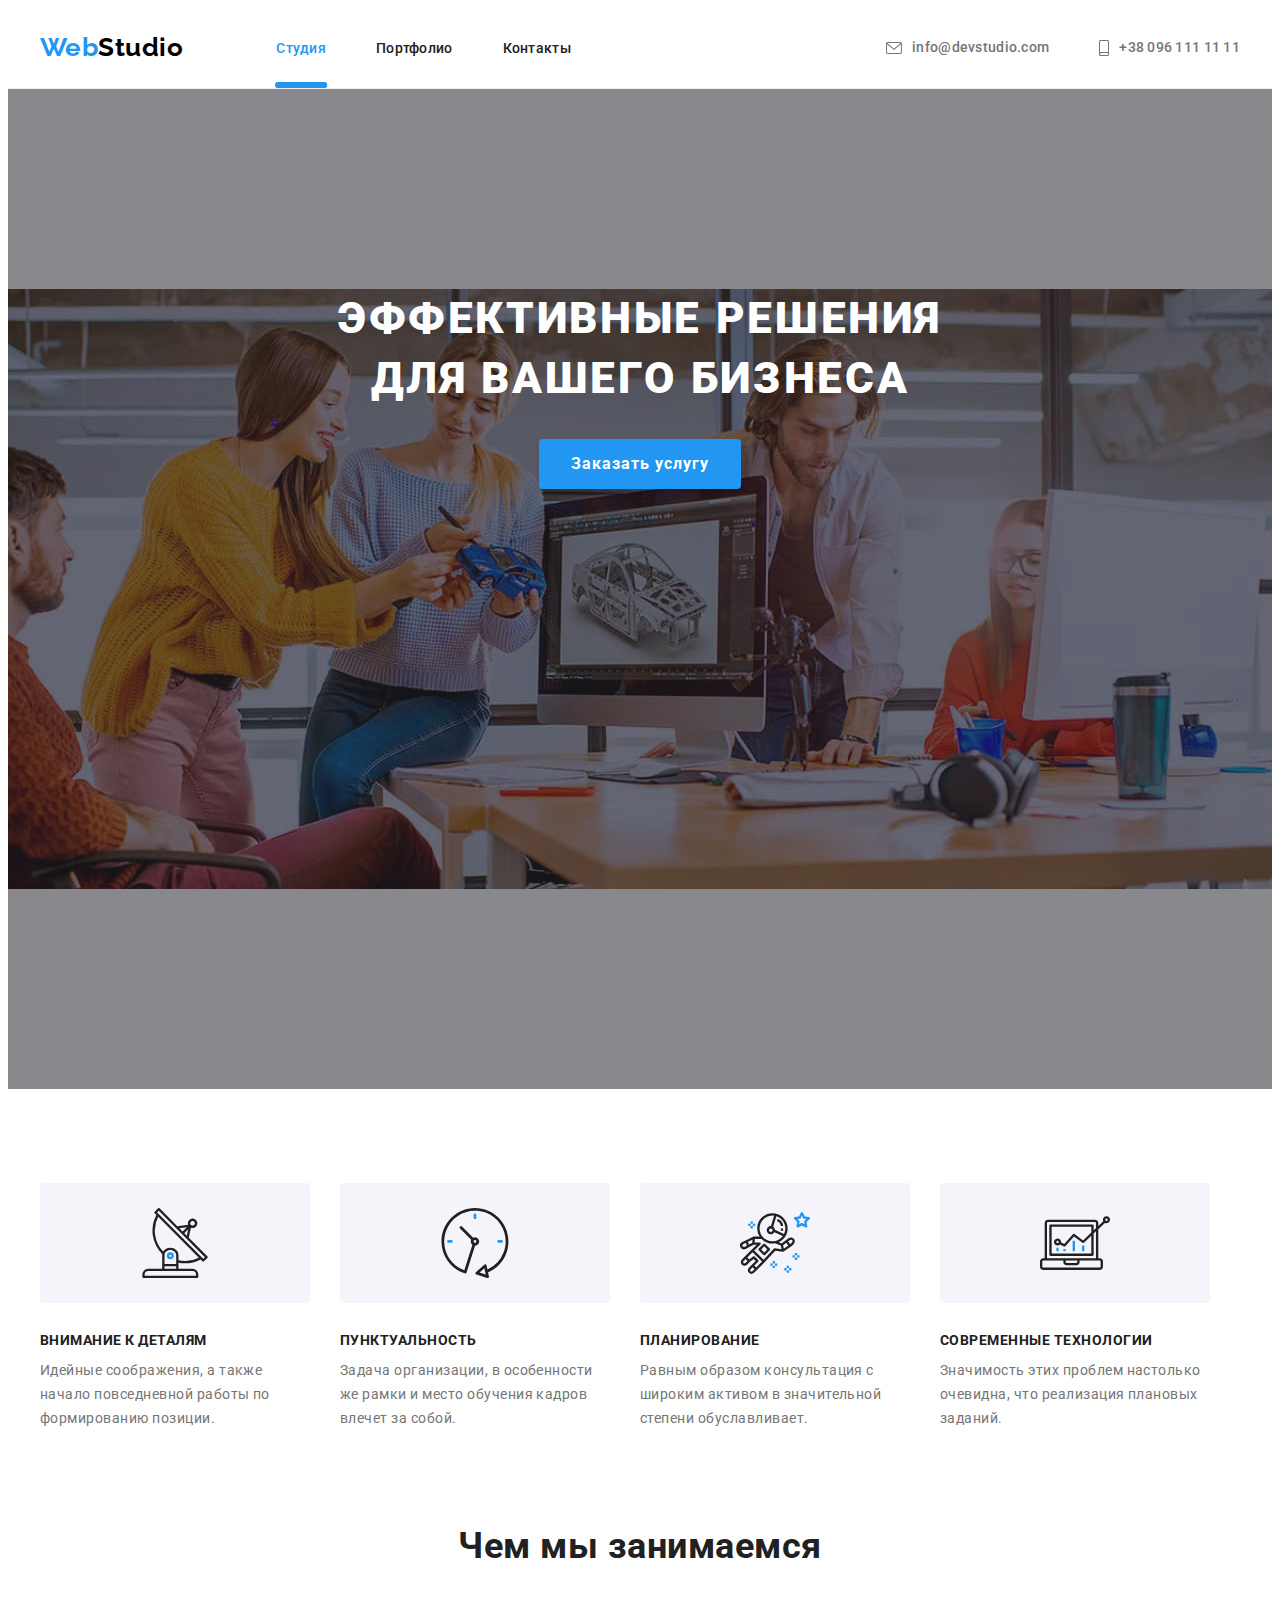
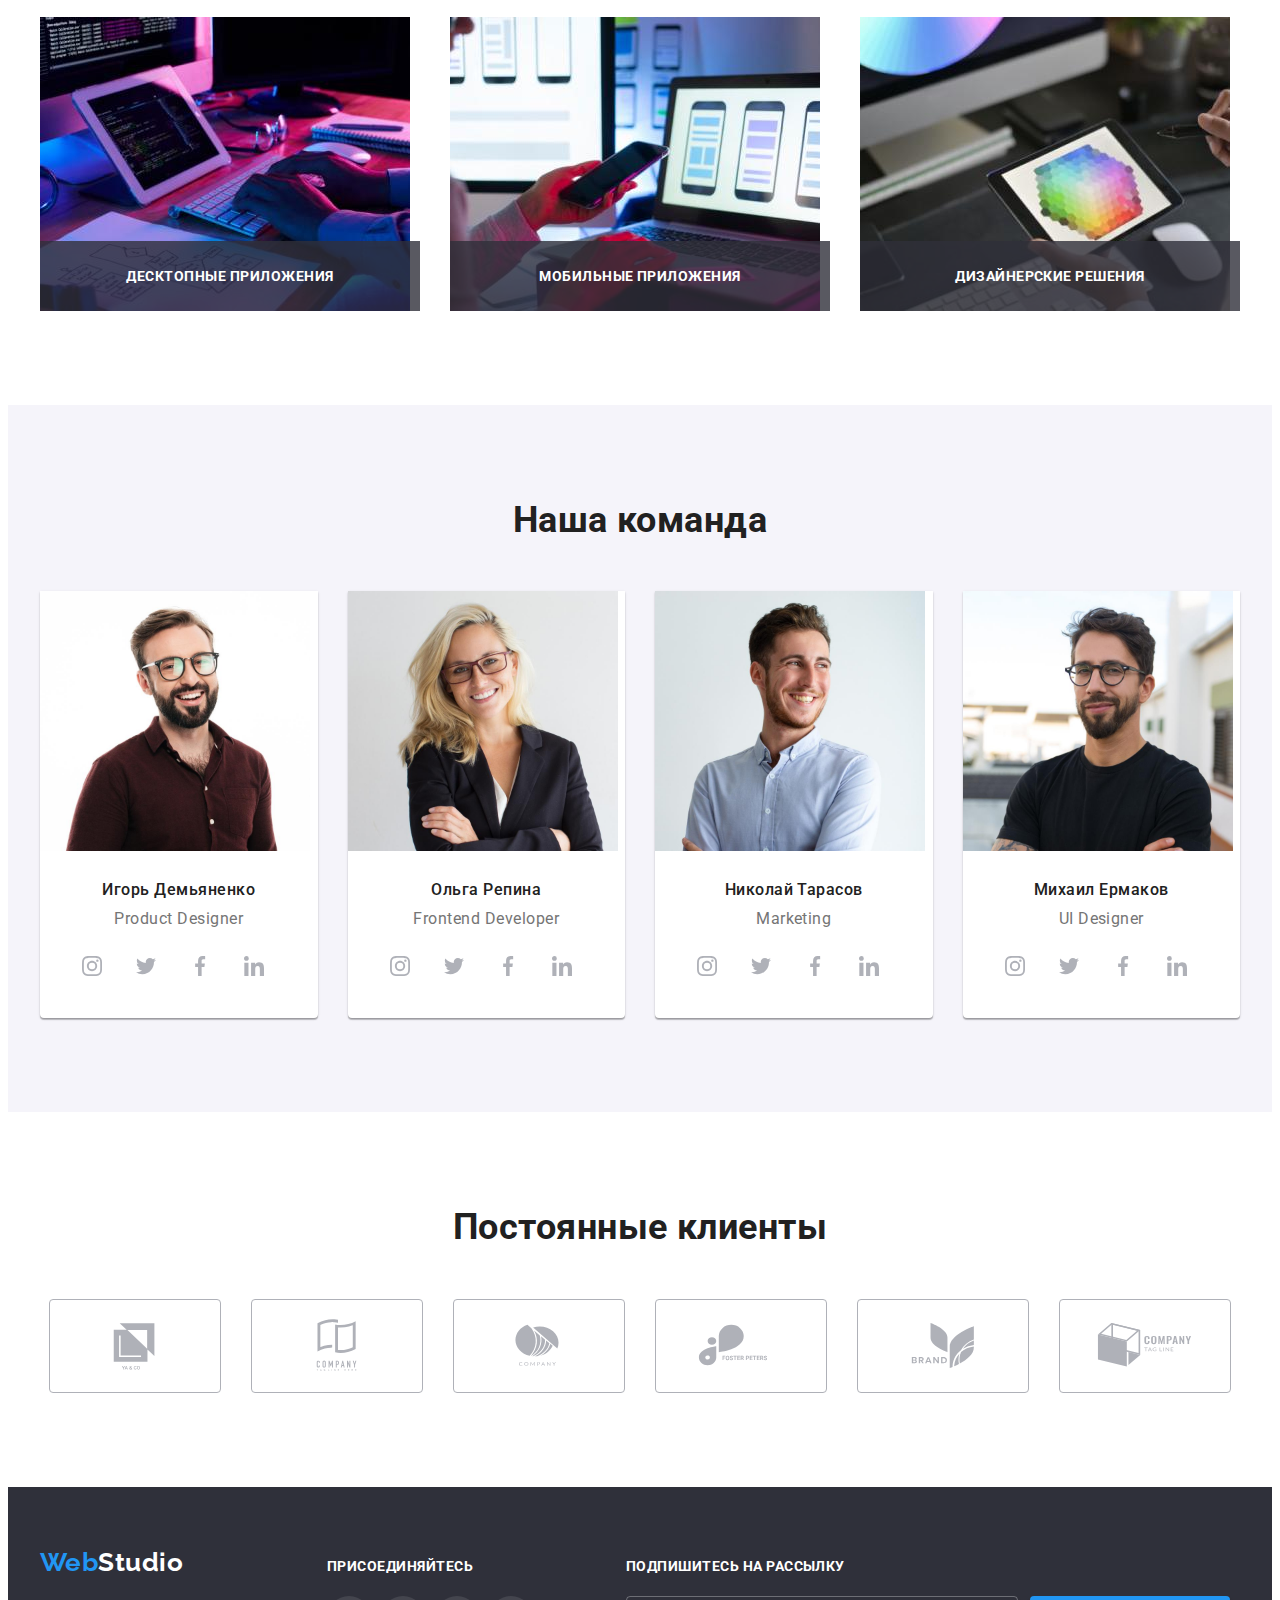
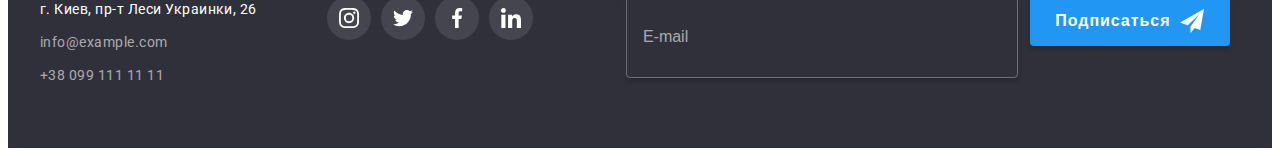
==== commit 16cf2ae3: "add checkbox" ====
--- a/index.html
+++ b/index.html
@@ -374,7 +374,7 @@
 
         <div class="sign-box">
           <b class="sign">Подпишитесь на рассылку</b>
-          <form class="mailing-form" name="mailing-form">
+          <form class="mailing-form" method="GET" name="mailing-form">
             <label class="mailing-title">
               <input  class="mailing-input" type="email" name="email" placeholder="E-mail">
             </label>
@@ -389,27 +389,49 @@
       
       </div>
     </footer>
-<!--Модальное окно is-hidden-->
-  <div class="backdrop "></div> data-modal>
+<!--Модальное окно -->
+  <div class="backdrop is-hidden" data-modal>
     <div class="modal">
-      <form class="request-form" name="request-form">
+      <form class="request-form" method="GET" name="request-form">
         <h2 class="form-title">Оставьте свои данные, мы вам перезвоним</h2>
         <label class="form-field">
           <span class="form-label">Имя</span>
           <input class="form-input" type="text" name="name">
+          <svg width="18" height="18" class="icon">
+            <use href=./images/icons.svg#icon-name></use>
+          </svg>
         </label>
         <label  class="form-field">
           <span class="form-label">Телефон</span>
           <input class="form-input" type="tel" name="tel">
+          <svg width="18" height="18" class="icon">
+            <use href=./images/icons.svg#icon-tel></use>
+          </svg>
         </label>
         <label class="form-field">
           <span class="form-label">Почта</span>
           <input class="form-input" type="email" name="email">
+          <svg width="18" height="18" class="icon">
+            <use href=./images/icons.svg#icon-email></use>
+          </svg>
         </label>
         <label class="form-field">
           <span class="form-label">Комментарий</span>
           <textarea class="form-textarea" name="comment" placeholder="Введите текст"></textarea>
         </label>
+        <div class="agreement">
+          <label class="form-text">
+            <input class="checkbox" type="checkbox" name="checkbox">
+            <!-- <svg width="16" height="15" class="icon-checkbox">
+              <use href=./images/icons.svg#icon-checkbox></use>
+            </svg> -->
+            <svg width="16" height="15" class="icon-check">
+              <use href=./images/icons.svg#icon-check></use>
+            </svg>
+            Соглашаюсь с рассылкой и принимаю
+          </label>
+          <a class="form-link" href="">Условия договора</a>
+        </div>
         <div class="submit-box">
           <button class="btn-submit" type="submit">Отправить</button>
         </div>
--- a/css/style.css
+++ b/css/style.css
@@ -550,7 +550,7 @@
   height: 581px;
   width: 528px;
   display: block;
-  padding: 40px;
+  padding: 33px 40px 47px 40px;
 
   background-color: #ffffff;
   border-radius: 4px;
@@ -576,9 +576,11 @@
   color: var(--secondary-text-color);
 }
 .form-field {
+  position: relative;
   display: block;
   margin-bottom: 10px;
 }
+
 .form-label {
   display: block;
   margin-bottom: 4px;
@@ -593,14 +595,35 @@
   display: block;
   height: 40px;
   width: 448px;
-  padding: 11px 12px;
+  padding: 11px 12px 11px 40px;
 
   border: 1px solid rgba(33, 33, 33, 0.2);
   border-radius: 4px;
 }
+
+.form-field:focus-within .form-input {
+  border-color: var(--accent-text-color);
+  outline: none;
+}
+.form-field:focus-within .form-textarea {
+  border-color: var(--accent-text-color);
+  outline: none;
+}
+.form-field:focus-within .icon {
+  fill: var(--accent-text-color);
+}
+.form-field .icon {
+  position: absolute;
+  top: 38px;
+  left: 12px;
+  fill: var(--secondary-text-color);
+
+  transform: translate(0%, -50%);
+}
+
 .form-textarea {
   display: block;
-  resize: vertical;
+  resize: none;
   height: 120px;
   width: 448px;
   margin-bottom: 20px;
@@ -616,11 +639,62 @@
 
   color: rgba(117, 117, 117, 0.5);
 }
+.form-text {
+  display: inline-block;
+  font-size: 14px;
+  line-height: 1.71;
+  color: var(--primary-text-color);
+}
+
+.form-link {
+  text-decoration: underline;
+  font-size: 14px;
+  line-height: 1.71;
+  color: var(--accent-text-color);
+  text-decoration-line: underline;
+}
+.agreement {
+  text-align: center;
+  margin-bottom: 30px;
+}
+.checkbox {
+  position: absolute;
+  width: 1px;
+  height: 1px;
+  margin: -1px;
+  border: 0;
+  padding: 0;
+  clip: rect(0 0 0 0);
+  overflow: hidden;
+}
+.checkbox:checked ~ .icon-check {
+  fill: var(--white-text-color);
+  background-color: var(--accent-text-color);
+  border-color: var(--accent-text-color);
+}
+
+.icon-check {
+  /* position: absolute;
+  top: 0;
+  left: -24px; */
+  display: inline-block;
+  fill: transparent;
+
+  border: 2px solid var(--secondary-text-color);
+  border-radius: 2px;
+
+  transition: border-color 250ms cubic-bezier(0.4, 0, 0.2, 1),
+    background-color 250ms cubic-bezier(0.4, 0, 0.2, 1) 100ms,
+    fill 250ms cubic-bezier(0.4, 0, 0.2, 1) 250ms;
+}
+
 .submit-box {
   display: flex;
   justify-content: center;
 }
-.btn-submit {
+.btn-submit:hover,
+.btn-submit:focus {
+  background-color: var(--bg-hero-button-color);
 }
 .btn-close {
   position: absolute;
@@ -759,6 +833,7 @@
   padding: 15px 16px;
   height: 50px;
   width: 358px;
+  color: var(--white-text-color);
   background-color: transparent;
   border: 1px solid rgba(255, 255, 255, 0.3);
   border-radius: 4px;
@@ -790,6 +865,10 @@
   border-radius: 4px;
   box-shadow: 0px 4px 4px rgba(0, 0, 0, 0.15);
 }
+.sign-button:hover,
+.sign-button:focus {
+  background-color: var(--bg-hero-button-color);
+}
 .sign-button .icon {
   margin-left: 10px;
   fill: var(--white-text-color);
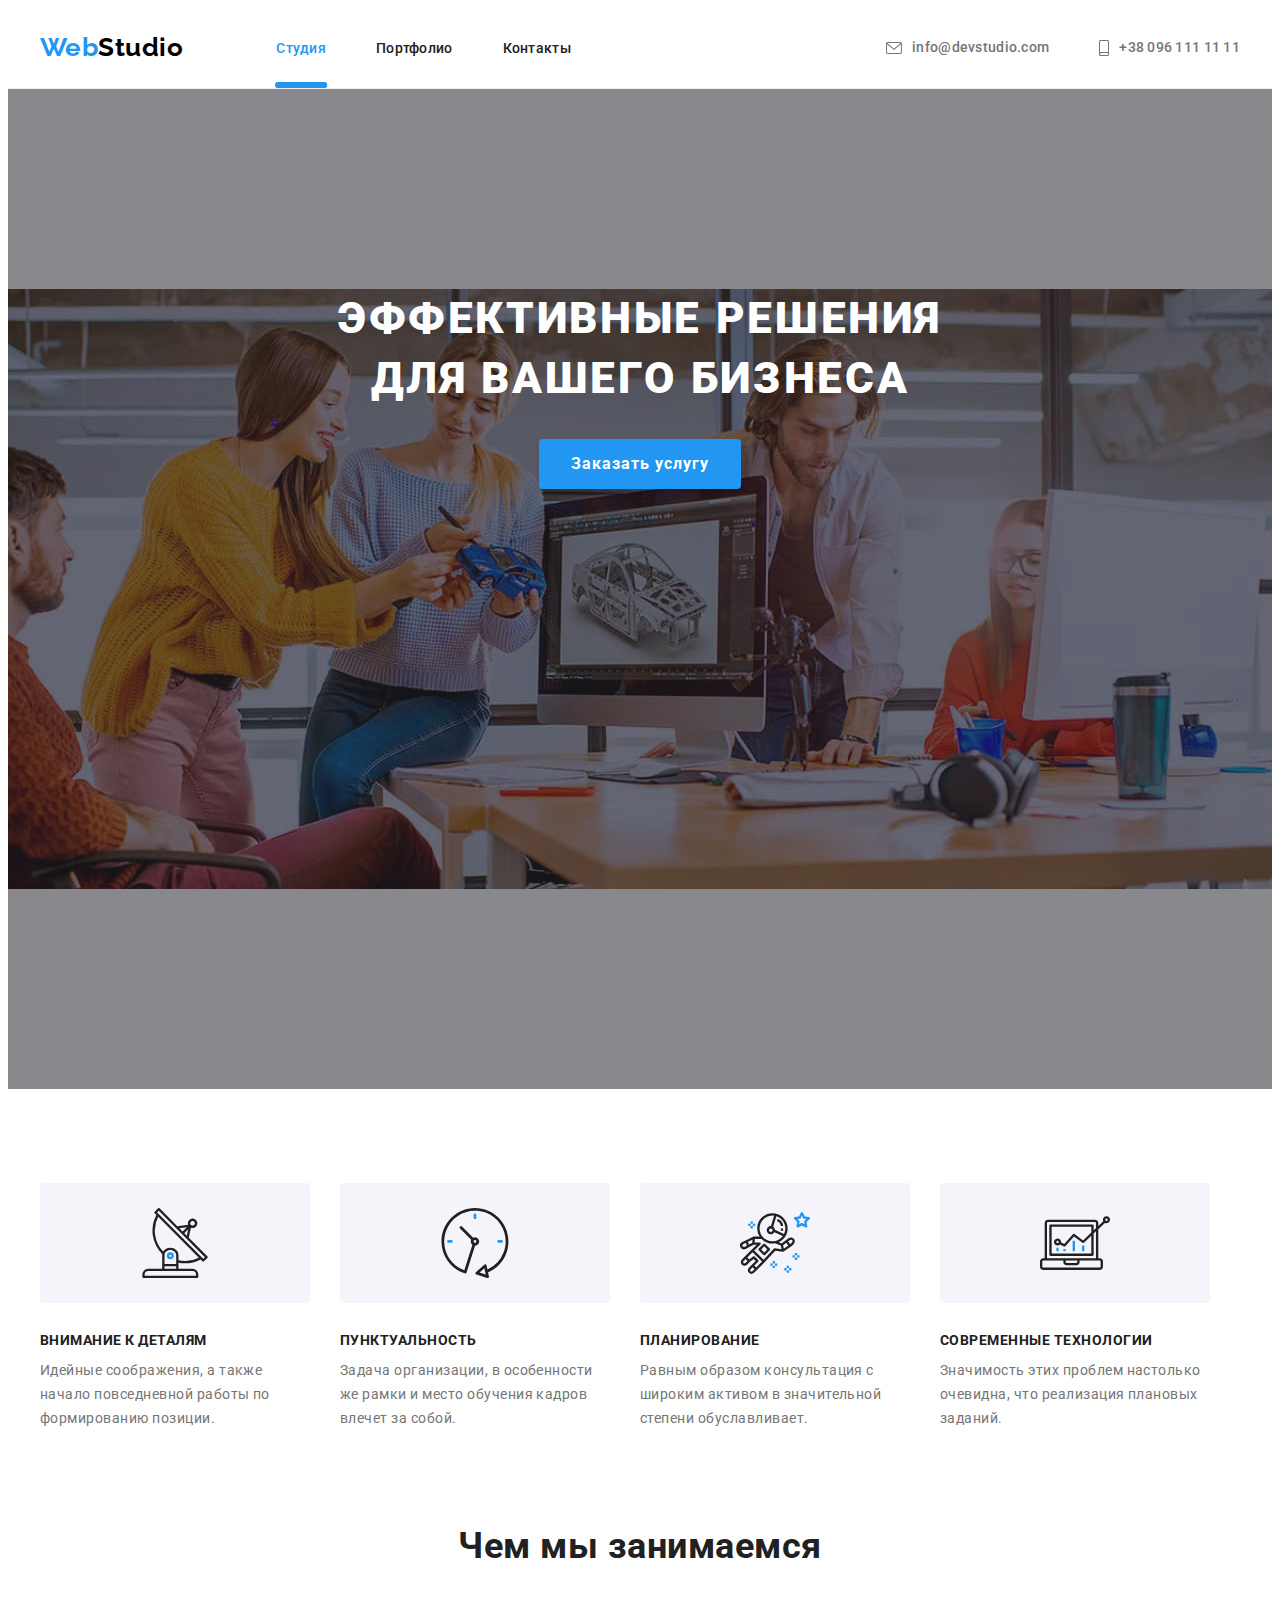
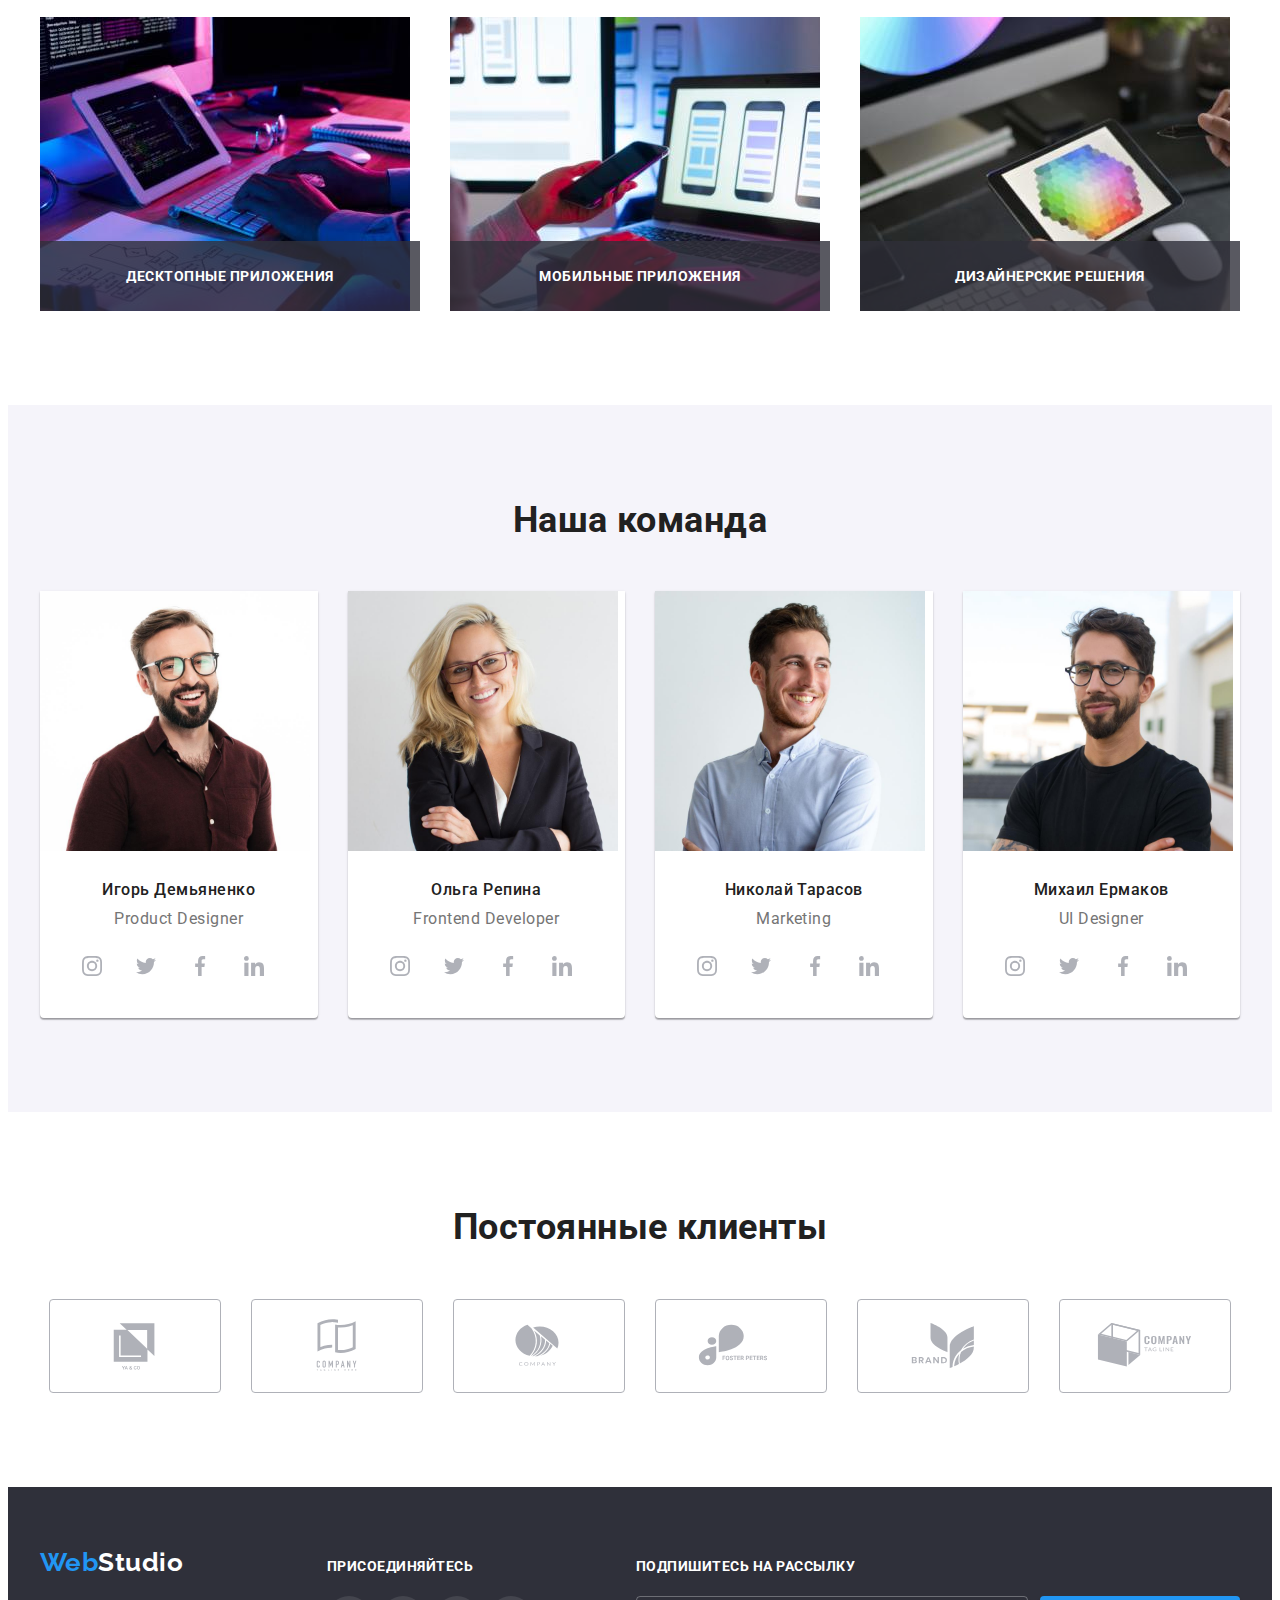
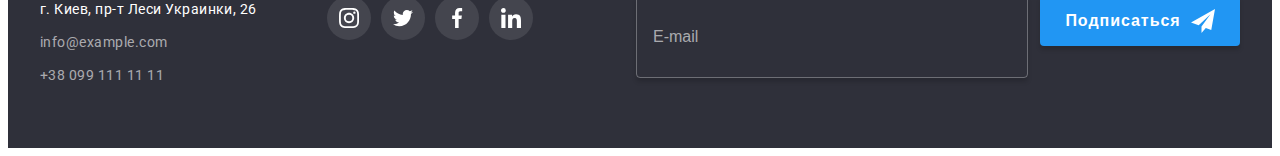
==== commit 6dc63132: "fix agreement" ====
--- a/index.html
+++ b/index.html
@@ -393,7 +393,7 @@
   <div class="backdrop is-hidden" data-modal>
     <div class="modal">
       <form class="request-form" method="GET" name="request-form">
-        <h2 class="form-title">Оставьте свои данные, мы вам перезвоним</h2>
+        <p class="form-title">Оставьте свои данные, мы вам перезвоним</p>
         <label class="form-field">
           <span class="form-label">Имя</span>
           <input class="form-input" type="text" name="name">
@@ -422,15 +422,13 @@
         <div class="agreement">
           <label class="form-text">
             <input class="checkbox" type="checkbox" name="checkbox">
-            <!-- <svg width="16" height="15" class="icon-checkbox">
-              <use href=./images/icons.svg#icon-checkbox></use>
-            </svg> -->
             <svg width="16" height="15" class="icon-check">
               <use href=./images/icons.svg#icon-check></use>
             </svg>
             Соглашаюсь с рассылкой и принимаю
+            
           </label>
-          <a class="form-link" href="">Условия договора</a>
+        <a class="form-link" href=""> Условия договора</a>
         </div>
         <div class="submit-box">
           <button class="btn-submit" type="submit">Отправить</button>
--- a/css/style.css
+++ b/css/style.css
@@ -564,6 +564,8 @@
   transform: translate(-50%, -50%) scale(0.01);
 }
 .request-form {
+  display: flex;
+  flex-direction: column;
 }
 .form-title {
   margin-top: 0;
@@ -594,11 +596,13 @@
 .form-input {
   display: block;
   height: 40px;
-  width: 448px;
+  width: 100%;
   padding: 11px 12px 11px 40px;
 
   border: 1px solid rgba(33, 33, 33, 0.2);
   border-radius: 4px;
+
+  transition: border-color 250ms cubic-bezier(0.4, 0, 0.2, 1);
 }
 
 .form-field:focus-within .form-input {
@@ -619,18 +623,21 @@
   fill: var(--secondary-text-color);
 
   transform: translate(0%, -50%);
+
+  transition: fill 250ms cubic-bezier(0.4, 0, 0.2, 1);
 }
 
 .form-textarea {
   display: block;
   resize: none;
   height: 120px;
-  width: 448px;
+  width: 100%;
   margin-bottom: 20px;
   padding: 12px 16px;
 
   border: 1px solid rgba(33, 33, 33, 0.2);
   border-radius: 4px;
+  transition: border-color 250ms cubic-bezier(0.4, 0, 0.2, 1);
 }
 .form-textarea::placeholder {
   font-size: 12px;
@@ -639,13 +646,24 @@
 
   color: rgba(117, 117, 117, 0.5);
 }
+.agreement {
+  justify-content: center;
+  align-items: center;
+}
 .form-text {
-  display: inline-block;
+  display: inline-flex;
+  align-items: center;
+  vertical-align: middle;
   font-size: 14px;
   line-height: 1.71;
   color: var(--primary-text-color);
 }
-
+.form-text:focus-within,
+.form-link:focus-within {
+  border: 1px solid var(--accent-text-color);
+  border-radius: 4px;
+  outline: none;
+}
 .form-link {
   text-decoration: underline;
   font-size: 14px;
@@ -678,6 +696,7 @@
   top: 0;
   left: -24px; */
   display: inline-block;
+  margin-right: 8px;
   fill: transparent;
 
   border: 2px solid var(--secondary-text-color);
@@ -685,9 +704,12 @@
 
   transition: border-color 250ms cubic-bezier(0.4, 0, 0.2, 1),
     background-color 250ms cubic-bezier(0.4, 0, 0.2, 1) 100ms,
-    fill 250ms cubic-bezier(0.4, 0, 0.2, 1) 250ms;
-}
-
+    fill 250ms cubic-bezier(0.4, 0, 0.2, 1) 400ms;
+}
+.icon-check:hover {
+  cursor: pointer;
+  outline: 1px solid var(--accent-text-color);
+}
 .submit-box {
   display: flex;
   justify-content: center;
@@ -712,6 +734,8 @@
   border-radius: 50%;
   fill: #000000;
   background-color: inherit;
+
+  transition: fill 250ms cubic-bezier(0.4, 0, 0.2, 1);
 }
 
 /* .btn-close .icon {
@@ -767,9 +791,6 @@
 .address-link:focus {
   color: var(--accent-text-color);
 }
-.join-box {
-  margin-right: 93px;
-}
 .join {
   margin-top: 0;
   margin-bottom: 20px;
@@ -816,6 +837,9 @@
 .mailing-title {
   display: inline-block;
   margin-right: 12px;
+}
+.sign-box {
+  margin-left: auto;
 }
 .sign {
   display: inline-block;
@@ -864,6 +888,7 @@
   border-color: transparent;
   border-radius: 4px;
   box-shadow: 0px 4px 4px rgba(0, 0, 0, 0.15);
+  transition: background-color 250ms cubic-bezier(0.4, 0, 0.2, 1);
 }
 .sign-button:hover,
 .sign-button:focus {
